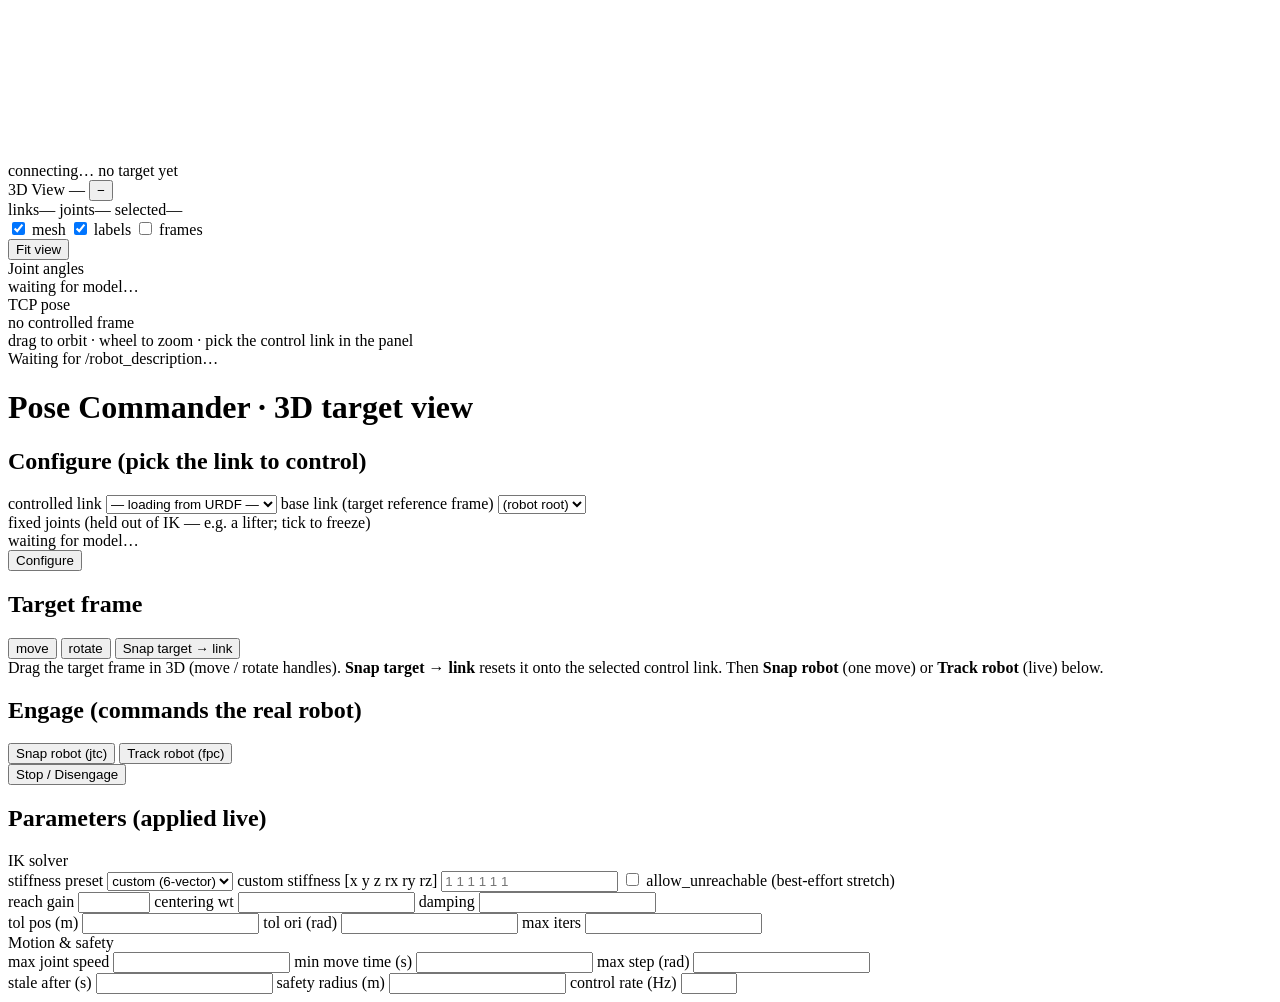
==== ikt_pose_commander/ikt_pose_commander/static/index.html @ 6222c53f "now able to lock selected joint" ====
<!DOCTYPE html>
<html lang="en">
<head>
  <meta charset="utf-8" />
  <meta name="viewport" content="width=device-width, initial-scale=1" />
  <title>ikt_pose_commander — 3D</title>
  <link rel="stylesheet" href="/static/dashboard.css" />
  <script type="importmap">
  {
    "imports": {
      "three": "/static/vendor/three.module.js",
      "three/addons/": "/static/vendor/addons/"
    }
  }
  </script>
</head>
<body>
  <!-- 3D viewer fills the area to the right of the panel. All 3D-related
       controls and live data float DIRECTLY on the canvas as overlays
       (mirrors external/cartesian_controllers_toolkit/cartesian_controller_dashboard). -->
  <div id="stage">
    <canvas id="viewer"></canvas>
    <div id="labels"></div>

    <!-- top-left: connection + live commanded-target readout -->
    <div id="hud">
      <span id="conn" class="pill pill-bad">connecting…</span>
      <span id="tgt-read" class="muted">no target yet</span>
    </div>

    <!-- top-right floating overlay: 3D controls + live data, on the canvas -->
    <div id="view-float">
      <div class="vf-header">
        <span class="vf-title">3D View</span>
        <span class="pill" id="model-pill">—</span>
        <button id="vf-collapse" type="button" class="vf-toggle"
                aria-expanded="true" title="Collapse">−</button>
      </div>
      <div class="vf-body" id="vf-body">
        <div class="vf-rows">
          <span>links</span><span class="num" id="n-links">—</span>
          <span>joints</span><span class="num" id="n-joints">—</span>
          <span>selected</span><span class="num" id="sel-link">—</span>
        </div>
        <div class="vf-controls">
          <label><input type="checkbox" id="show-mesh" checked> mesh</label>
          <label><input type="checkbox" id="show-labels" checked> labels</label>
          <label><input type="checkbox" id="show-frames"> frames</label>
        </div>
        <div class="vf-buttons">
          <button id="fit" type="button" class="btn sm">Fit view</button>
        </div>
        <div class="vf-section">Joint angles</div>
        <div class="vf-joints" id="joint-bars"><div class="muted sm">waiting for model…</div></div>
        <div class="vf-section">TCP pose <span class="muted" id="tcp-frame"></span></div>
        <div class="vf-tcp" id="tcp-pose"><div class="muted sm">no controlled frame</div></div>
        <div class="vf-hint">drag to orbit &middot; wheel to zoom &middot; pick the control link in the panel</div>
      </div>
    </div>
  </div>
  <div id="loading"><div class="spinner"></div>Waiting for /robot_description…</div>

  <div id="panel">
    <h1>Pose Commander <span class="muted">· 3D target view</span></h1>

    <!-- Configure (robot-independent: pick the link from the live URDF) -->
    <section class="card">
      <h2>Configure <span class="warn">(pick the link to control)</span></h2>
      <label>controlled link
        <select id="link-select"><option value="">— loading from URDF —</option></select>
      </label>
      <label>base link <span class="muted">(target reference frame)</span>
        <select id="base-select"><option value="">(robot root)</option></select>
      </label>
      <div class="fj-block">
        <div class="fj-head">fixed joints <span class="muted">(held out of IK — e.g. a lifter; tick to freeze)</span></div>
        <div id="fixed-joints-list" class="fj-list"><div class="muted sm">waiting for model…</div></div>
      </div>
      <button id="btn-configure" class="btn btn-go">Configure</button>
    </section>

    <!-- Target frame (the goal pose the controlled link will be driven to match) -->
    <section class="card">
      <h2>Target frame <span class="muted" id="grab-frame"></span></h2>
      <div class="row">
        <button id="gizmo-move" type="button" class="btn sm sel">move</button>
        <button id="gizmo-rotate" type="button" class="btn sm">rotate</button>
        <button id="btn-snap-target" type="button" class="btn sm">Snap target → link</button>
      </div>
      <div class="vf-hint" id="grab-hint">Drag the target frame in 3D (move / rotate handles). <b>Snap target → link</b> resets it onto the selected control link. Then <b>Snap robot</b> (one move) or <b>Track robot</b> (live) below.</div>
    </section>

    <!-- Enable / disable -->
    <section class="card">
      <h2>Engage <span class="warn">(commands the real robot)</span></h2>
      <div class="row">
        <button id="btn-snap-robot" class="btn btn-go">Snap robot (jtc)</button>
        <button id="btn-track-robot" class="btn btn-go">Track robot (fpc)</button>
      </div>
      <div class="row">
        <button id="btn-disable" class="btn btn-stop">Stop / Disengage</button>
      </div>
    </section>

    <!-- IK & motion parameters: every field applies LIVE on change (the
         commander accepts these even while enabled). base_frame lives in the
         Configure card above. -->
    <section class="card">
      <h2>Parameters <span class="muted">(applied live)</span></h2>
      <div class="psub">IK solver</div>
      <label>stiffness preset
        <select id="p-stiff-preset" data-key="stiffness_preset">
          <option value="custom">custom (6-vector)</option>
          <option value="full_pose">full_pose</option>
          <option value="position_only">position_only</option>
          <option value="position_yaw">position_yaw</option>
        </select>
      </label>
      <label>custom stiffness [x y z rx ry rz]
        <input id="p-stiff6" type="text" data-key="default_stiffness" data-vec="1" placeholder="1 1 1 1 1 1" />
      </label>
      <label><input type="checkbox" id="p-allow-unreach" data-key="allow_unreachable"> allow_unreachable (best-effort stretch)</label>
      <div class="row3">
        <label>reach gain <input id="p-reach-gain" type="number" data-key="reach_gain" step="0.05" min="0.001" max="1" /></label>
        <label>centering wt <input id="p-centering" type="number" data-key="joint_centering_weight" step="0.005" min="0" /></label>
        <label>damping <input id="p-damping" type="number" data-key="damping" step="0.005" min="0" /></label>
      </div>
      <div class="row3">
        <label>tol pos (m) <input id="p-tol-pos" type="number" data-key="tol_pos" step="0.0005" min="0" /></label>
        <label>tol ori (rad) <input id="p-tol-ori" type="number" data-key="tol_ori" step="0.0005" min="0" /></label>
        <label>max iters <input id="p-max-iters" type="number" data-key="max_iters" data-int="1" step="10" min="1" /></label>
      </div>
      <div class="psub">Motion &amp; safety</div>
      <div class="row3">
        <label>max joint speed <input id="p-max-speed" type="number" data-key="max_joint_speed" step="0.05" min="0.001" /></label>
        <label>min move time (s) <input id="p-min-time" type="number" data-key="min_move_time" step="0.1" min="0" /></label>
        <label>max step (rad) <input id="p-max-step" type="number" data-key="max_step_rad" step="0.05" min="0" /></label>
      </div>
      <div class="row3">
        <label>stale after (s) <input id="p-js-stale" type="number" data-key="joint_states_stale_after" step="0.1" min="0" /></label>
        <label>safety radius (m) <input id="p-safety-radius" type="number" data-key="safety_radius_m" step="0.05" min="0" /></label>
        <label>control rate (Hz) <input id="p-control-rate" type="number" data-key="control_rate_hz" step="5" min="0" max="250" /></label>
      </div>
    </section>

    <div class="msg" id="action-msg"></div>
  </div>

  <!-- control panel logic (classic script; unchanged API) -->
  <script src="/static/dashboard.js"></script>
  <!-- 3D viewer (module): robot + live target triad -->
  <script type="module" src="/static/viewer.js"></script>
</body>
</html>
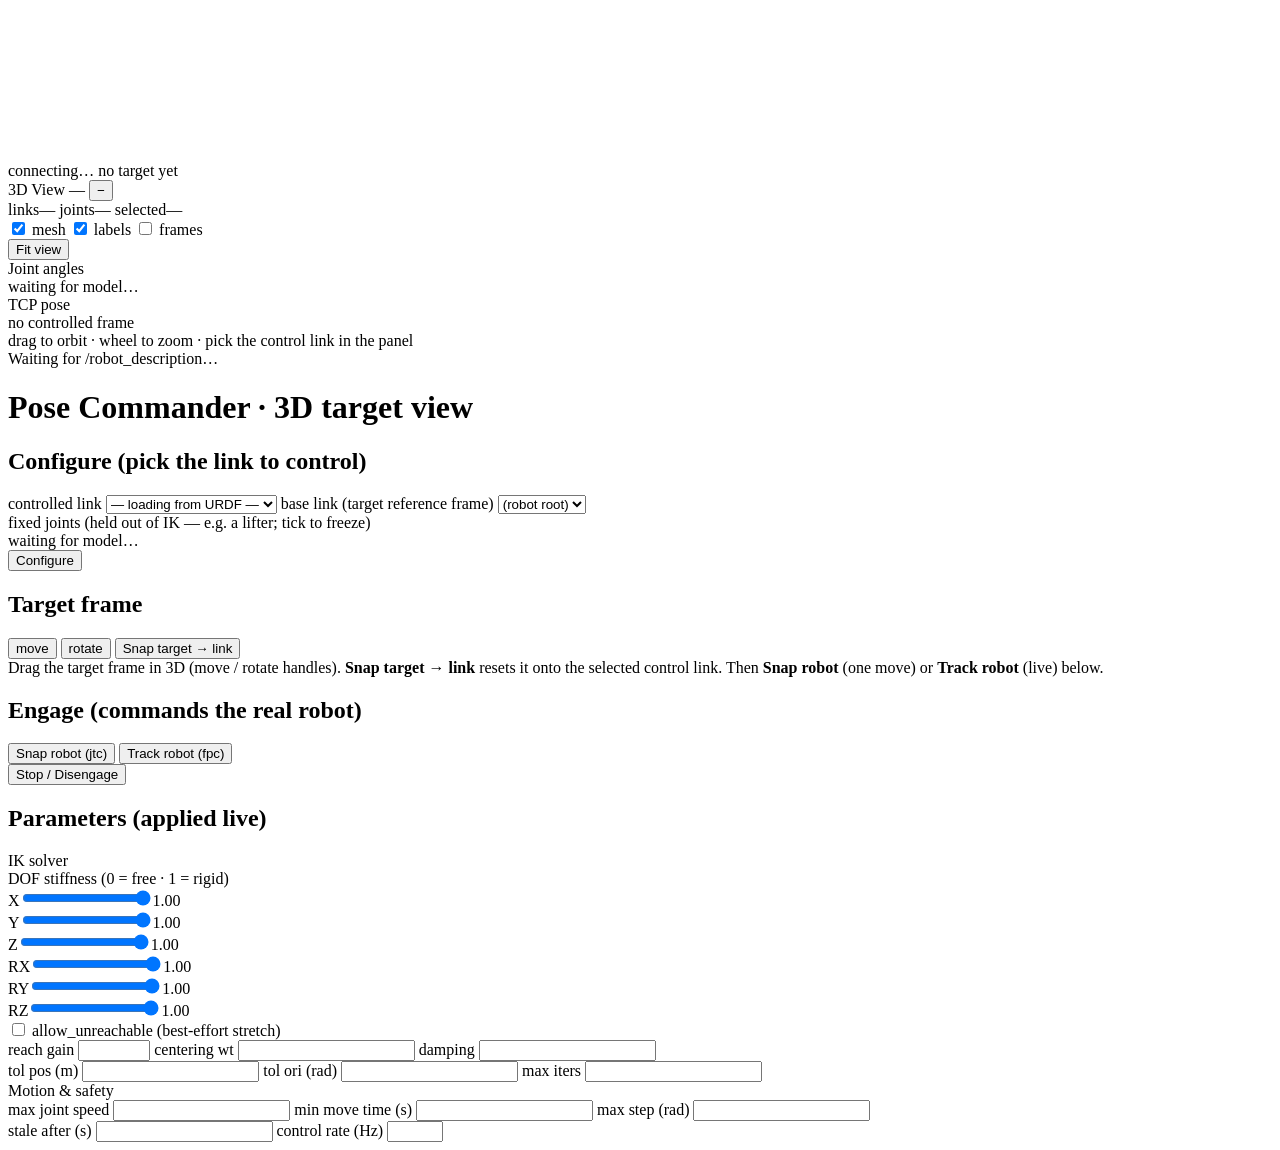
==== commit 221e9c8c: "refined the commander" ====
--- a/ikt_pose_commander/ikt_pose_commander/static/index.html
+++ b/ikt_pose_commander/ikt_pose_commander/static/index.html
@@ -108,17 +108,15 @@
     <section class="card">
       <h2>Parameters <span class="muted">(applied live)</span></h2>
       <div class="psub">IK solver</div>
-      <label>stiffness preset
-        <select id="p-stiff-preset" data-key="stiffness_preset">
-          <option value="custom">custom (6-vector)</option>
-          <option value="full_pose">full_pose</option>
-          <option value="position_only">position_only</option>
-          <option value="position_yaw">position_yaw</option>
-        </select>
-      </label>
-      <label>custom stiffness [x y z rx ry rz]
-        <input id="p-stiff6" type="text" data-key="default_stiffness" data-vec="1" placeholder="1 1 1 1 1 1" />
-      </label>
+      <div class="stiff-head">DOF stiffness <span class="muted">(0 = free · 1 = rigid)</span></div>
+      <div class="stiff-grid">
+        <div class="stiff-row"><span class="stiff-lbl">X</span><input type="range" class="stiff-dof" id="p-stiff-0" data-out="v-stiff-0" min="0" max="1" step="0.05" value="1" /><span class="stiff-val" id="v-stiff-0">1.00</span></div>
+        <div class="stiff-row"><span class="stiff-lbl">Y</span><input type="range" class="stiff-dof" id="p-stiff-1" data-out="v-stiff-1" min="0" max="1" step="0.05" value="1" /><span class="stiff-val" id="v-stiff-1">1.00</span></div>
+        <div class="stiff-row"><span class="stiff-lbl">Z</span><input type="range" class="stiff-dof" id="p-stiff-2" data-out="v-stiff-2" min="0" max="1" step="0.05" value="1" /><span class="stiff-val" id="v-stiff-2">1.00</span></div>
+        <div class="stiff-row"><span class="stiff-lbl">RX</span><input type="range" class="stiff-dof" id="p-stiff-3" data-out="v-stiff-3" min="0" max="1" step="0.05" value="1" /><span class="stiff-val" id="v-stiff-3">1.00</span></div>
+        <div class="stiff-row"><span class="stiff-lbl">RY</span><input type="range" class="stiff-dof" id="p-stiff-4" data-out="v-stiff-4" min="0" max="1" step="0.05" value="1" /><span class="stiff-val" id="v-stiff-4">1.00</span></div>
+        <div class="stiff-row"><span class="stiff-lbl">RZ</span><input type="range" class="stiff-dof" id="p-stiff-5" data-out="v-stiff-5" min="0" max="1" step="0.05" value="1" /><span class="stiff-val" id="v-stiff-5">1.00</span></div>
+      </div>
       <label><input type="checkbox" id="p-allow-unreach" data-key="allow_unreachable"> allow_unreachable (best-effort stretch)</label>
       <div class="row3">
         <label>reach gain <input id="p-reach-gain" type="number" data-key="reach_gain" step="0.05" min="0.001" max="1" /></label>
@@ -138,7 +136,6 @@
       </div>
       <div class="row3">
         <label>stale after (s) <input id="p-js-stale" type="number" data-key="joint_states_stale_after" step="0.1" min="0" /></label>
-        <label>safety radius (m) <input id="p-safety-radius" type="number" data-key="safety_radius_m" step="0.05" min="0" /></label>
         <label>control rate (Hz) <input id="p-control-rate" type="number" data-key="control_rate_hz" step="5" min="0" max="250" /></label>
       </div>
     </section>
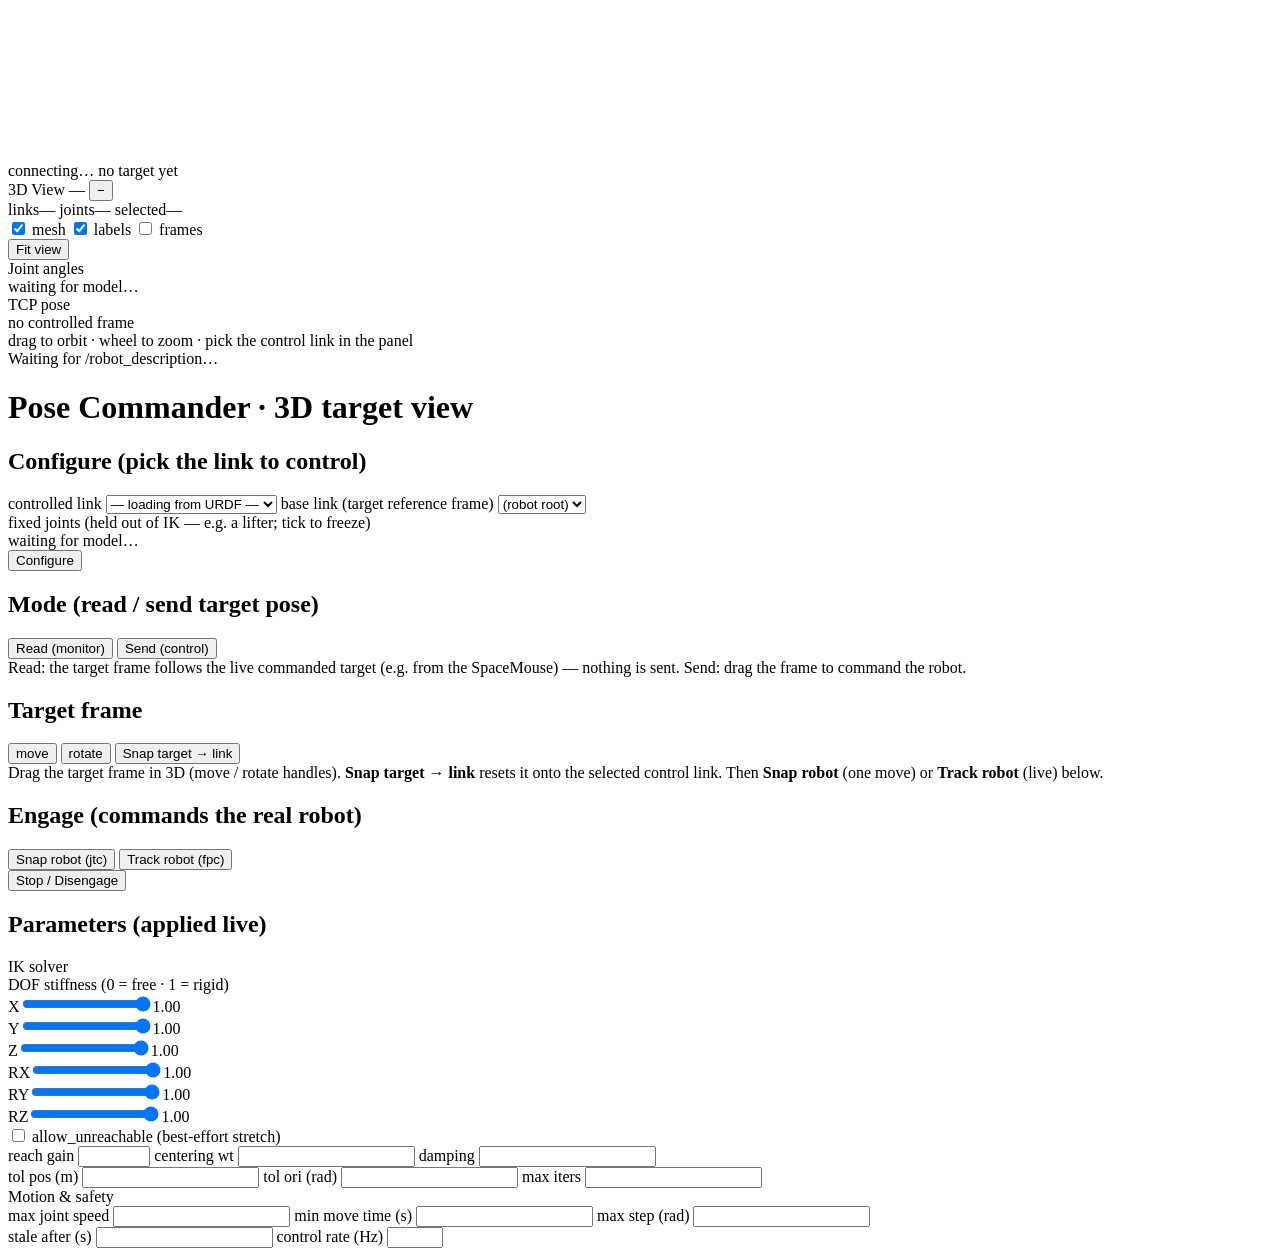
==== commit b86068be: "enabled external control" ====
--- a/ikt_pose_commander/ikt_pose_commander/static/index.html
+++ b/ikt_pose_commander/ikt_pose_commander/static/index.html
@@ -79,10 +79,20 @@
       <button id="btn-configure" class="btn btn-go">Configure</button>
     </section>
 
+    <!-- Dashboard mode: Read (monitor the live target) vs Send (control it) -->
+    <section class="card">
+      <h2>Mode <span class="muted">(read / send target pose)</span></h2>
+      <div class="row">
+        <button id="btn-mode-read" type="button" class="btn sm sel">Read (monitor)</button>
+        <button id="btn-mode-send" type="button" class="btn sm">Send (control)</button>
+      </div>
+      <div class="vf-hint" id="mode-hint">Read: the target frame follows the live commanded target (e.g. from the SpaceMouse) — nothing is sent. Send: drag the frame to command the robot.</div>
+    </section>
+
     <!-- Target frame (the goal pose the controlled link will be driven to match) -->
     <section class="card">
       <h2>Target frame <span class="muted" id="grab-frame"></span></h2>
-      <div class="row">
+      <div class="row" id="tf-ctl-row">
         <button id="gizmo-move" type="button" class="btn sm sel">move</button>
         <button id="gizmo-rotate" type="button" class="btn sm">rotate</button>
         <button id="btn-snap-target" type="button" class="btn sm">Snap target → link</button>
@@ -93,7 +103,7 @@
     <!-- Enable / disable -->
     <section class="card">
       <h2>Engage <span class="warn">(commands the real robot)</span></h2>
-      <div class="row">
+      <div class="row" id="engage-ctl-row">
         <button id="btn-snap-robot" class="btn btn-go">Snap robot (jtc)</button>
         <button id="btn-track-robot" class="btn btn-go">Track robot (fpc)</button>
       </div>
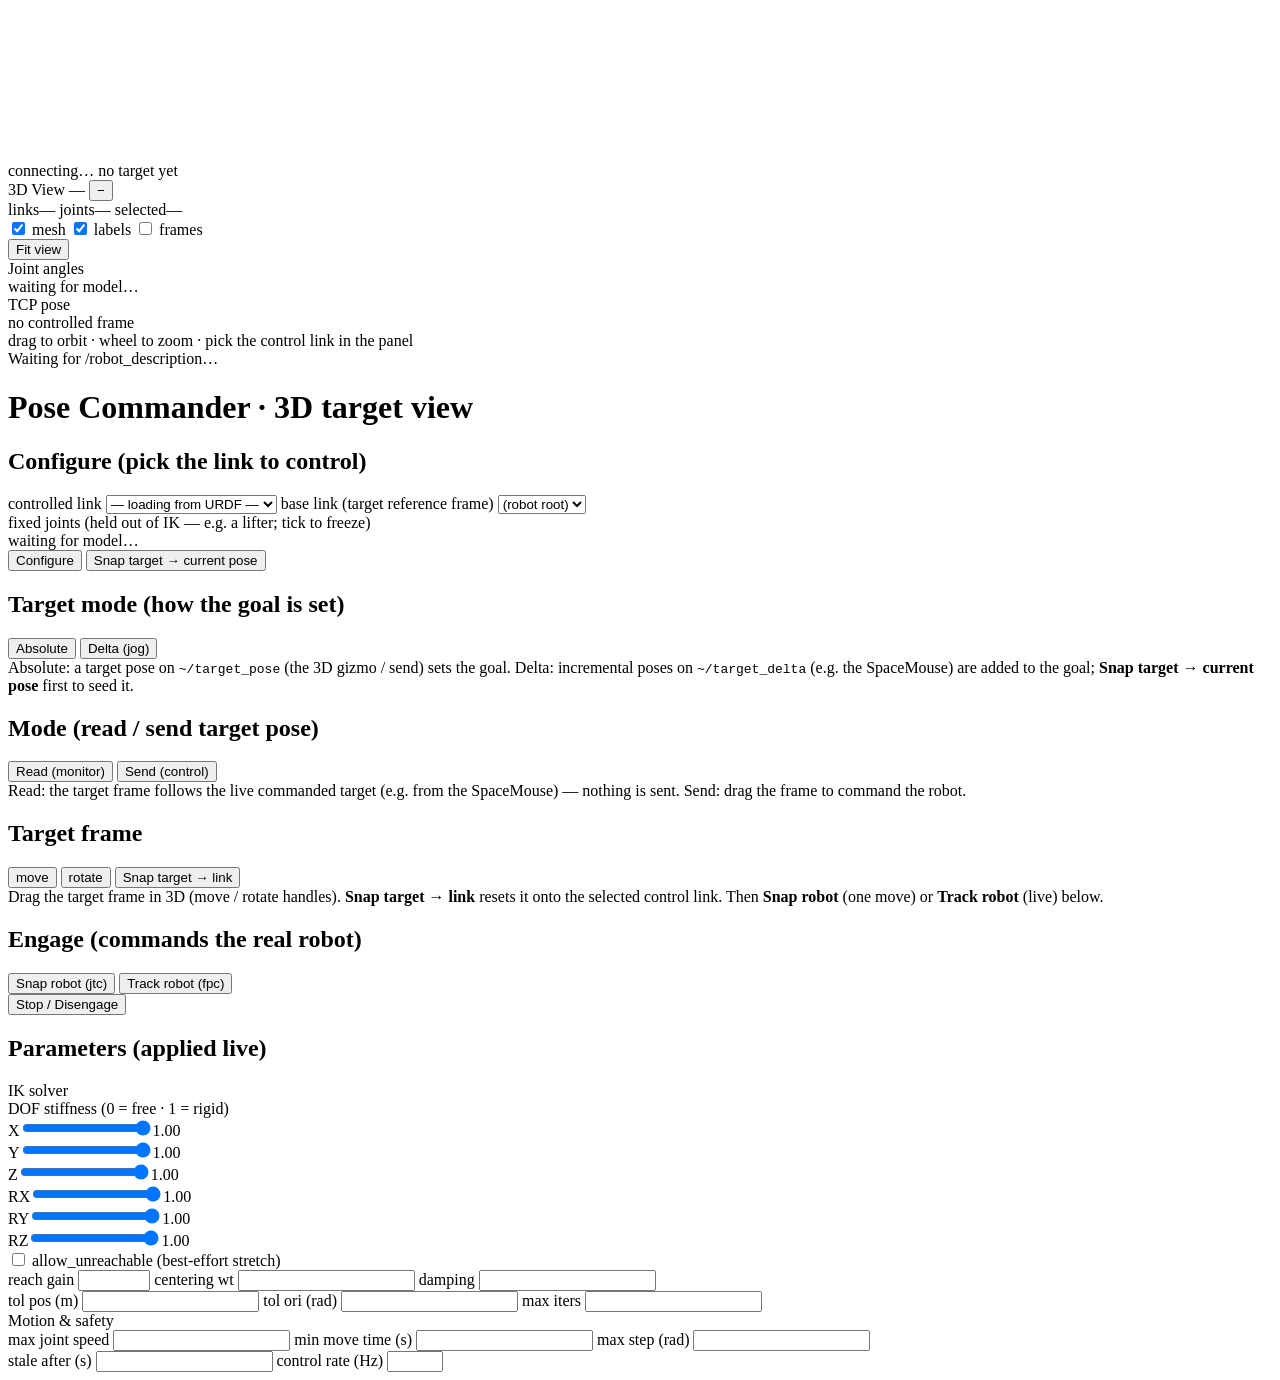
==== commit 51dd6fc1: "updated spacemouse for delta pose" ====
--- a/ikt_pose_commander/ikt_pose_commander/static/index.html
+++ b/ikt_pose_commander/ikt_pose_commander/static/index.html
@@ -76,7 +76,21 @@
         <div class="fj-head">fixed joints <span class="muted">(held out of IK — e.g. a lifter; tick to freeze)</span></div>
         <div id="fixed-joints-list" class="fj-list"><div class="muted sm">waiting for model…</div></div>
       </div>
-      <button id="btn-configure" class="btn btn-go">Configure</button>
+      <div class="row">
+        <button id="btn-configure" class="btn btn-go">Configure</button>
+        <button id="btn-snap-current" type="button" class="btn sm" title="Snap the commander's target onto the controlled link's current pose">Snap target → current pose</button>
+      </div>
+    </section>
+
+    <!-- Target mode: absolute (set the goal directly) vs delta (jog by
+         increments, e.g. from the SpaceMouse). -->
+    <section class="card">
+      <h2>Target mode <span class="muted">(how the goal is set)</span></h2>
+      <div class="row">
+        <button id="btn-tmode-absolute" type="button" class="btn sm sel">Absolute</button>
+        <button id="btn-tmode-delta" type="button" class="btn sm">Delta (jog)</button>
+      </div>
+      <div class="vf-hint" id="tmode-hint">Absolute: a target pose on <code>~/target_pose</code> (the 3D gizmo / send) sets the goal. Delta: incremental poses on <code>~/target_delta</code> (e.g. the SpaceMouse) are added to the goal; <b>Snap target → current pose</b> first to seed it.</div>
     </section>
 
     <!-- Dashboard mode: Read (monitor the live target) vs Send (control it) -->
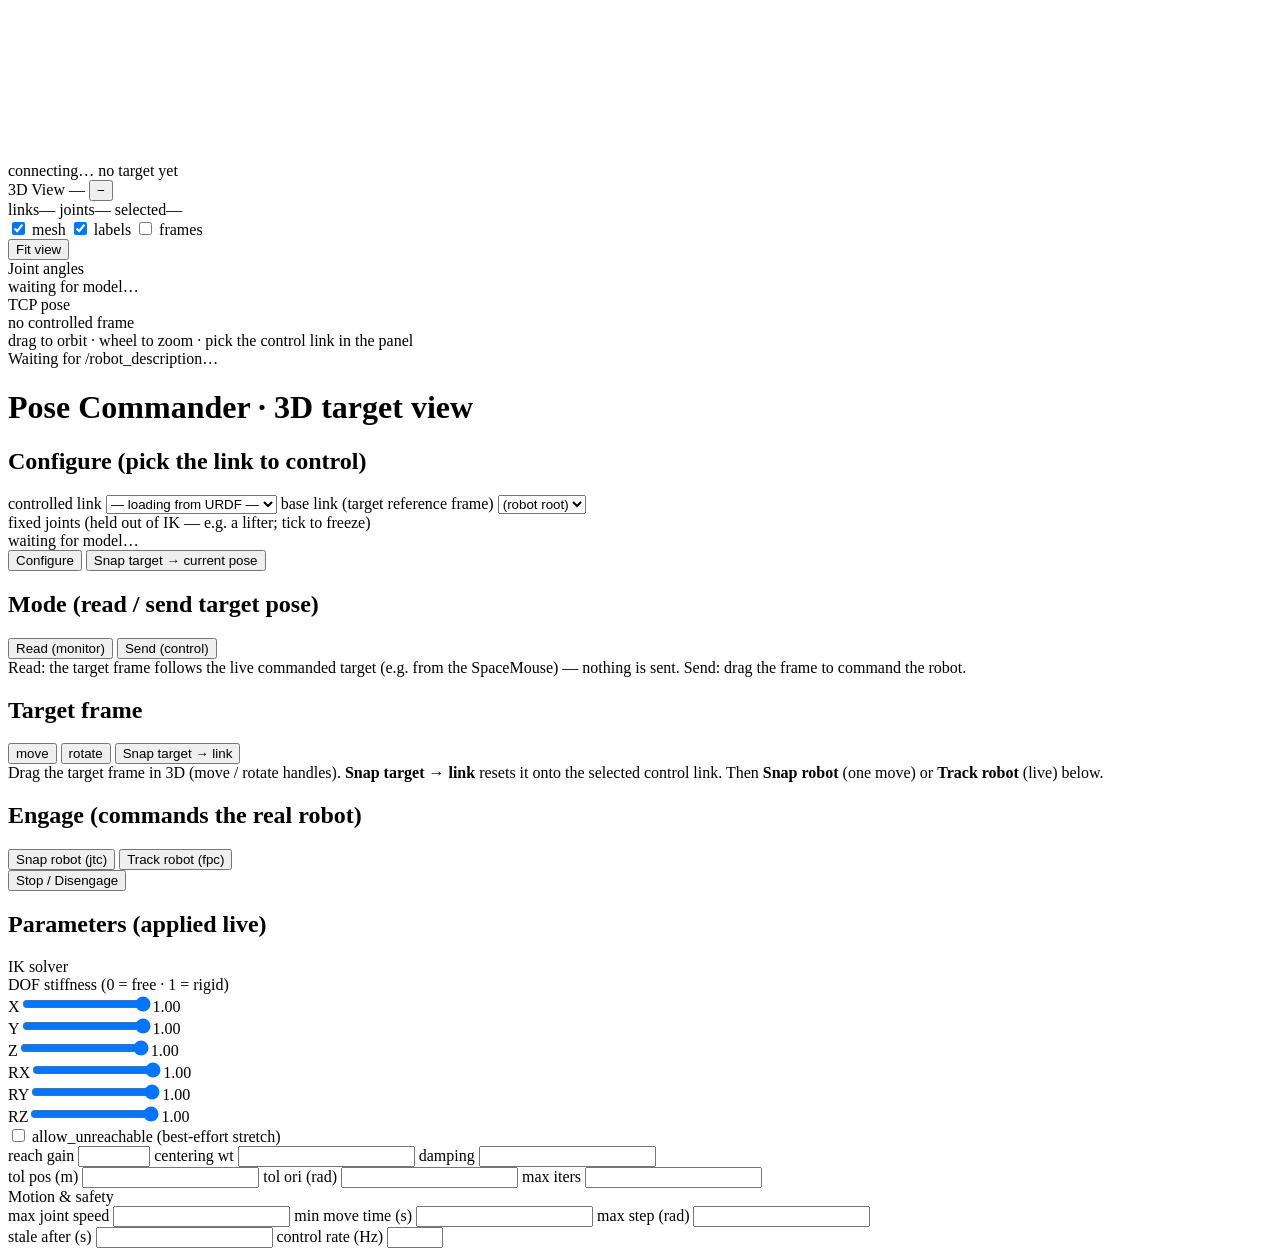
==== commit 1bb5375d: "able to control by spacemouse again" ====
--- a/ikt_pose_commander/ikt_pose_commander/static/index.html
+++ b/ikt_pose_commander/ikt_pose_commander/static/index.html
@@ -82,17 +82,6 @@
       </div>
     </section>
 
-    <!-- Target mode: absolute (set the goal directly) vs delta (jog by
-         increments, e.g. from the SpaceMouse). -->
-    <section class="card">
-      <h2>Target mode <span class="muted">(how the goal is set)</span></h2>
-      <div class="row">
-        <button id="btn-tmode-absolute" type="button" class="btn sm sel">Absolute</button>
-        <button id="btn-tmode-delta" type="button" class="btn sm">Delta (jog)</button>
-      </div>
-      <div class="vf-hint" id="tmode-hint">Absolute: a target pose on <code>~/target_pose</code> (the 3D gizmo / send) sets the goal. Delta: incremental poses on <code>~/target_delta</code> (e.g. the SpaceMouse) are added to the goal; <b>Snap target → current pose</b> first to seed it.</div>
-    </section>
-
     <!-- Dashboard mode: Read (monitor the live target) vs Send (control it) -->
     <section class="card">
       <h2>Mode <span class="muted">(read / send target pose)</span></h2>
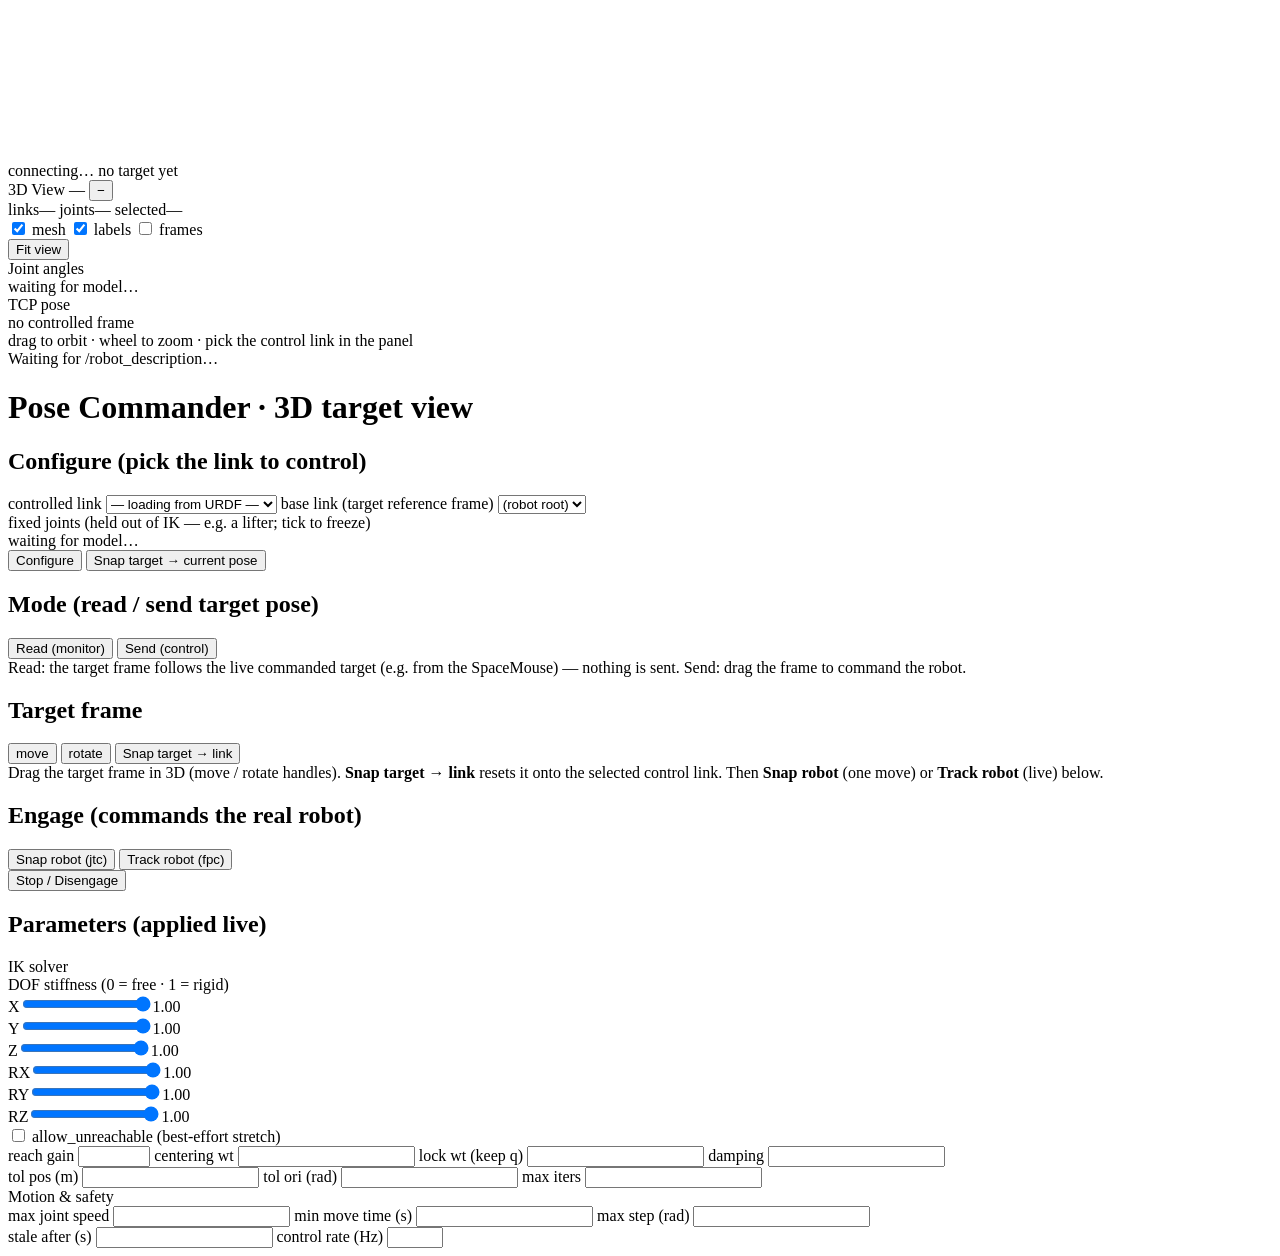
==== commit cade64fd: "updated teleop on the dashboard" ====
--- a/ikt_pose_commander/ikt_pose_commander/static/index.html
+++ b/ikt_pose_commander/ikt_pose_commander/static/index.html
@@ -134,6 +134,7 @@
       <div class="row3">
         <label>reach gain <input id="p-reach-gain" type="number" data-key="reach_gain" step="0.05" min="0.001" max="1" /></label>
         <label>centering wt <input id="p-centering" type="number" data-key="joint_centering_weight" step="0.005" min="0" /></label>
+        <label>lock wt (keep q) <input id="p-lock" type="number" data-key="joint_lock_weight" step="0.005" min="0" /></label>
         <label>damping <input id="p-damping" type="number" data-key="damping" step="0.005" min="0" /></label>
       </div>
       <div class="row3">
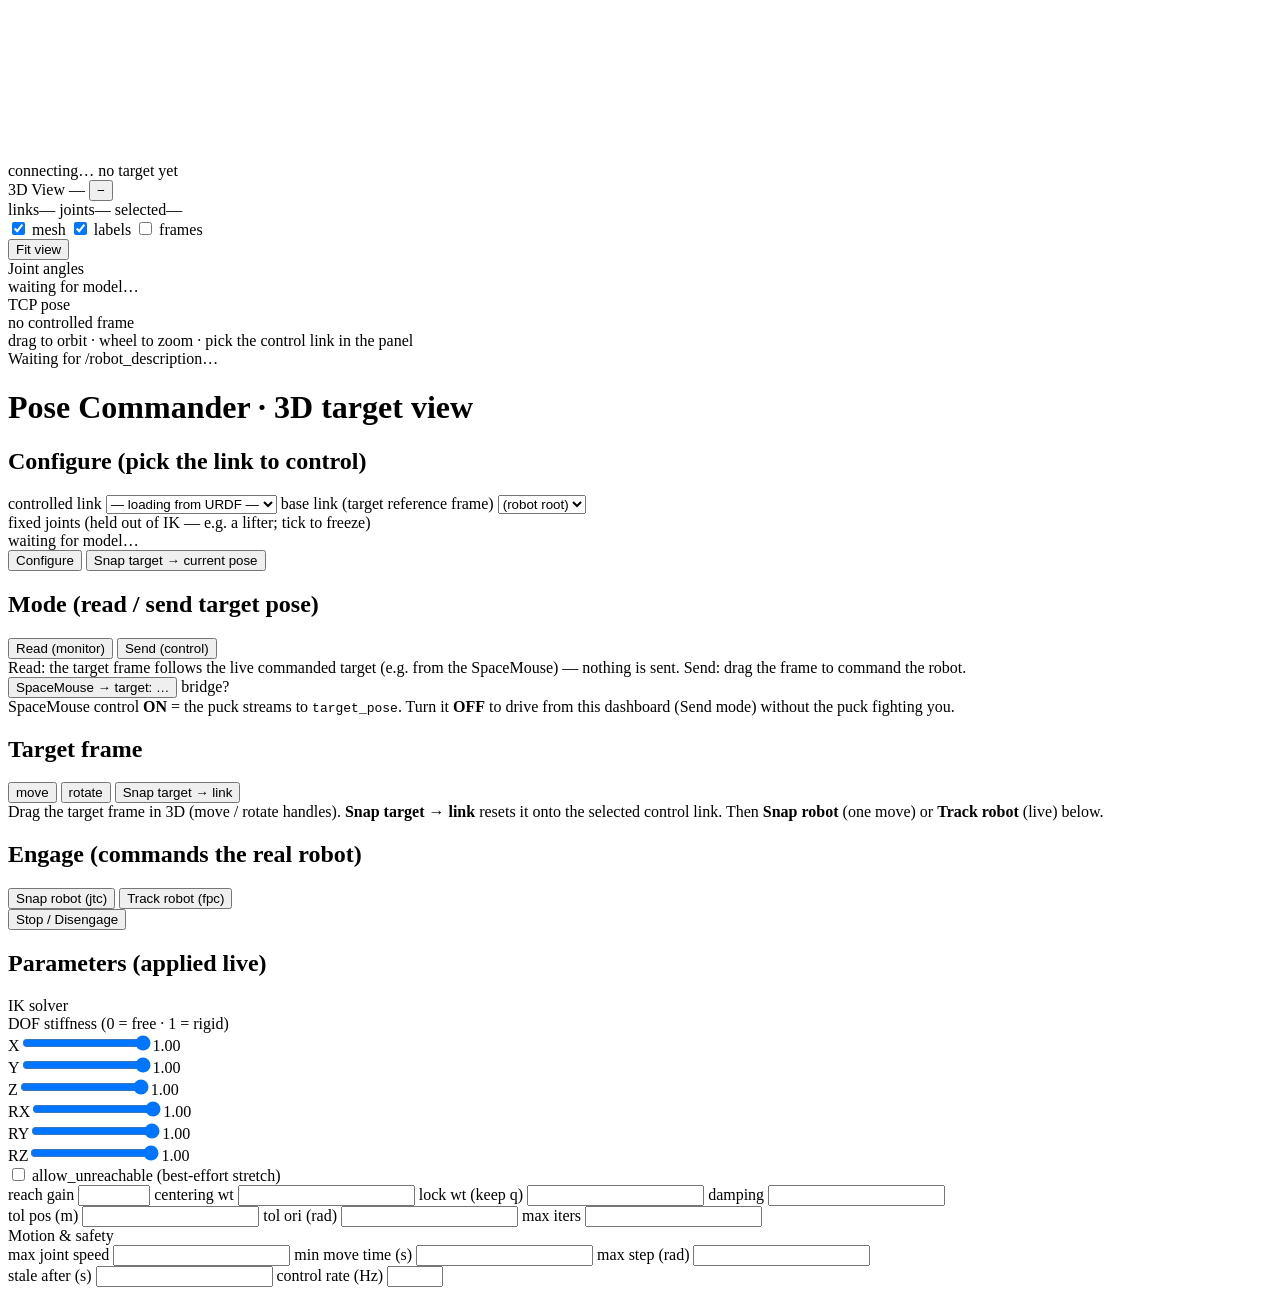
==== commit 19c582ae: "updated spacemouse teleop" ====
--- a/ikt_pose_commander/ikt_pose_commander/static/index.html
+++ b/ikt_pose_commander/ikt_pose_commander/static/index.html
@@ -90,6 +90,11 @@
         <button id="btn-mode-send" type="button" class="btn sm">Send (control)</button>
       </div>
       <div class="vf-hint" id="mode-hint">Read: the target frame follows the live commanded target (e.g. from the SpaceMouse) — nothing is sent. Send: drag the frame to command the robot.</div>
+      <div class="row" id="sm-ctl-row">
+        <button id="btn-sm-toggle" type="button" class="btn sm">SpaceMouse → target: …</button>
+        <span class="pill" id="sm-state">bridge?</span>
+      </div>
+      <div class="vf-hint">SpaceMouse control <b>ON</b> = the puck streams to <code>target_pose</code>. Turn it <b>OFF</b> to drive from this dashboard (Send mode) without the puck fighting you.</div>
     </section>
 
     <!-- Target frame (the goal pose the controlled link will be driven to match) -->
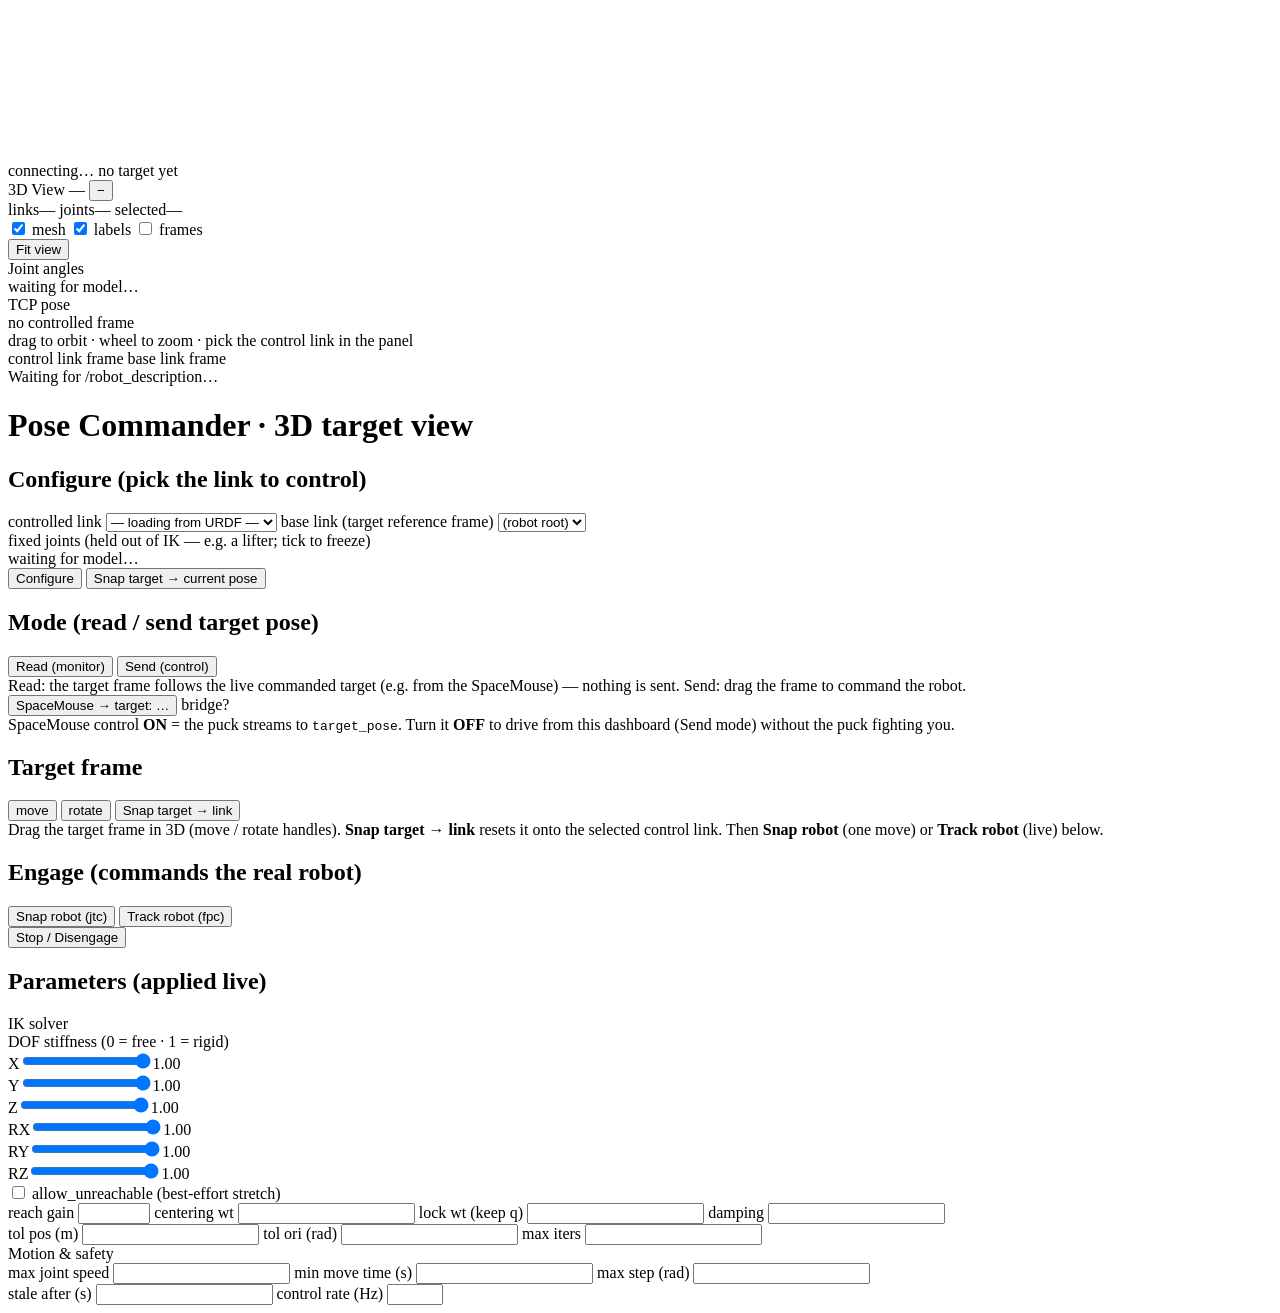
==== commit ccaf8cd5: "updated dashboard to visualize ur15 mesh" ====
--- a/ikt_pose_commander/ikt_pose_commander/static/index.html
+++ b/ikt_pose_commander/ikt_pose_commander/static/index.html
@@ -55,6 +55,10 @@
         <div class="vf-section">TCP pose <span class="muted" id="tcp-frame"></span></div>
         <div class="vf-tcp" id="tcp-pose"><div class="muted sm">no controlled frame</div></div>
         <div class="vf-hint">drag to orbit &middot; wheel to zoom &middot; pick the control link in the panel</div>
+        <div class="vf-hint vf-legend">
+          <span class="sw" style="background:#ffb454"></span>control link frame
+          <span class="sw" style="background:#26c6da"></span>base link frame
+        </div>
       </div>
     </div>
   </div>
